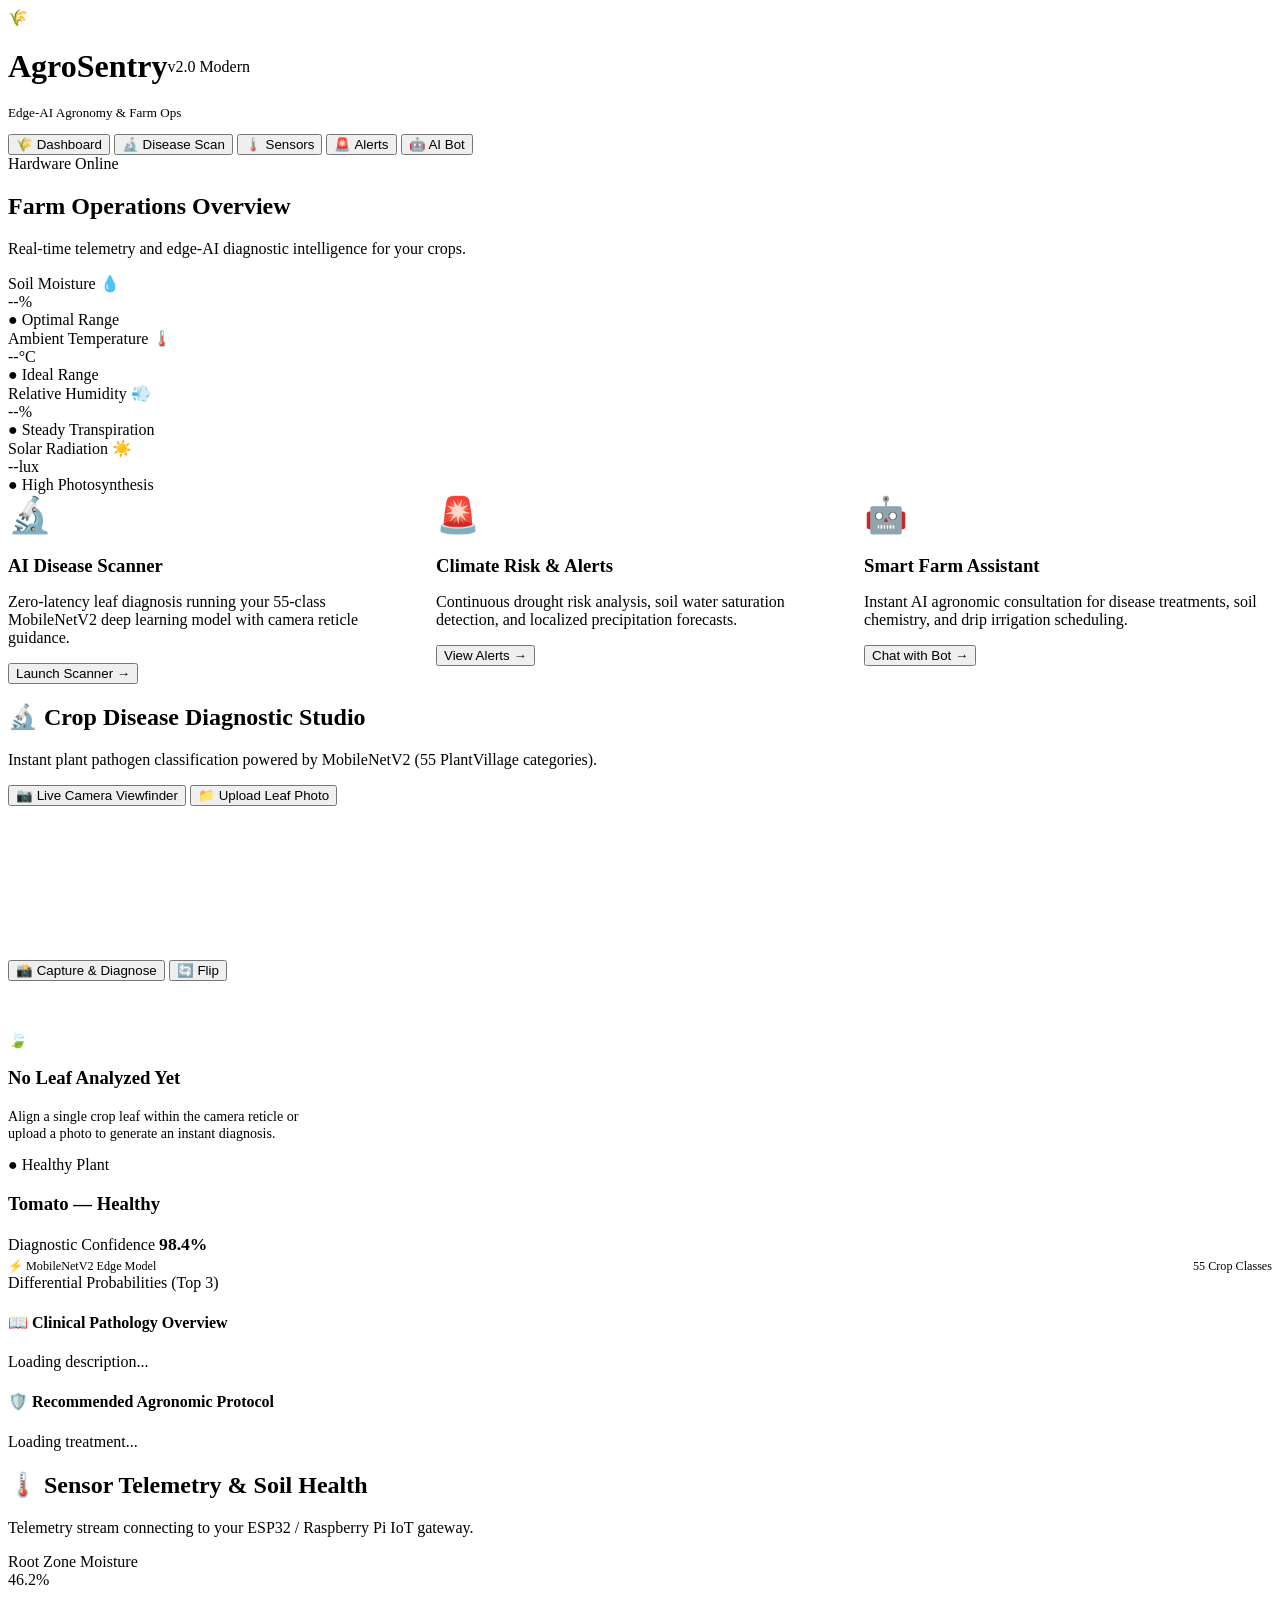
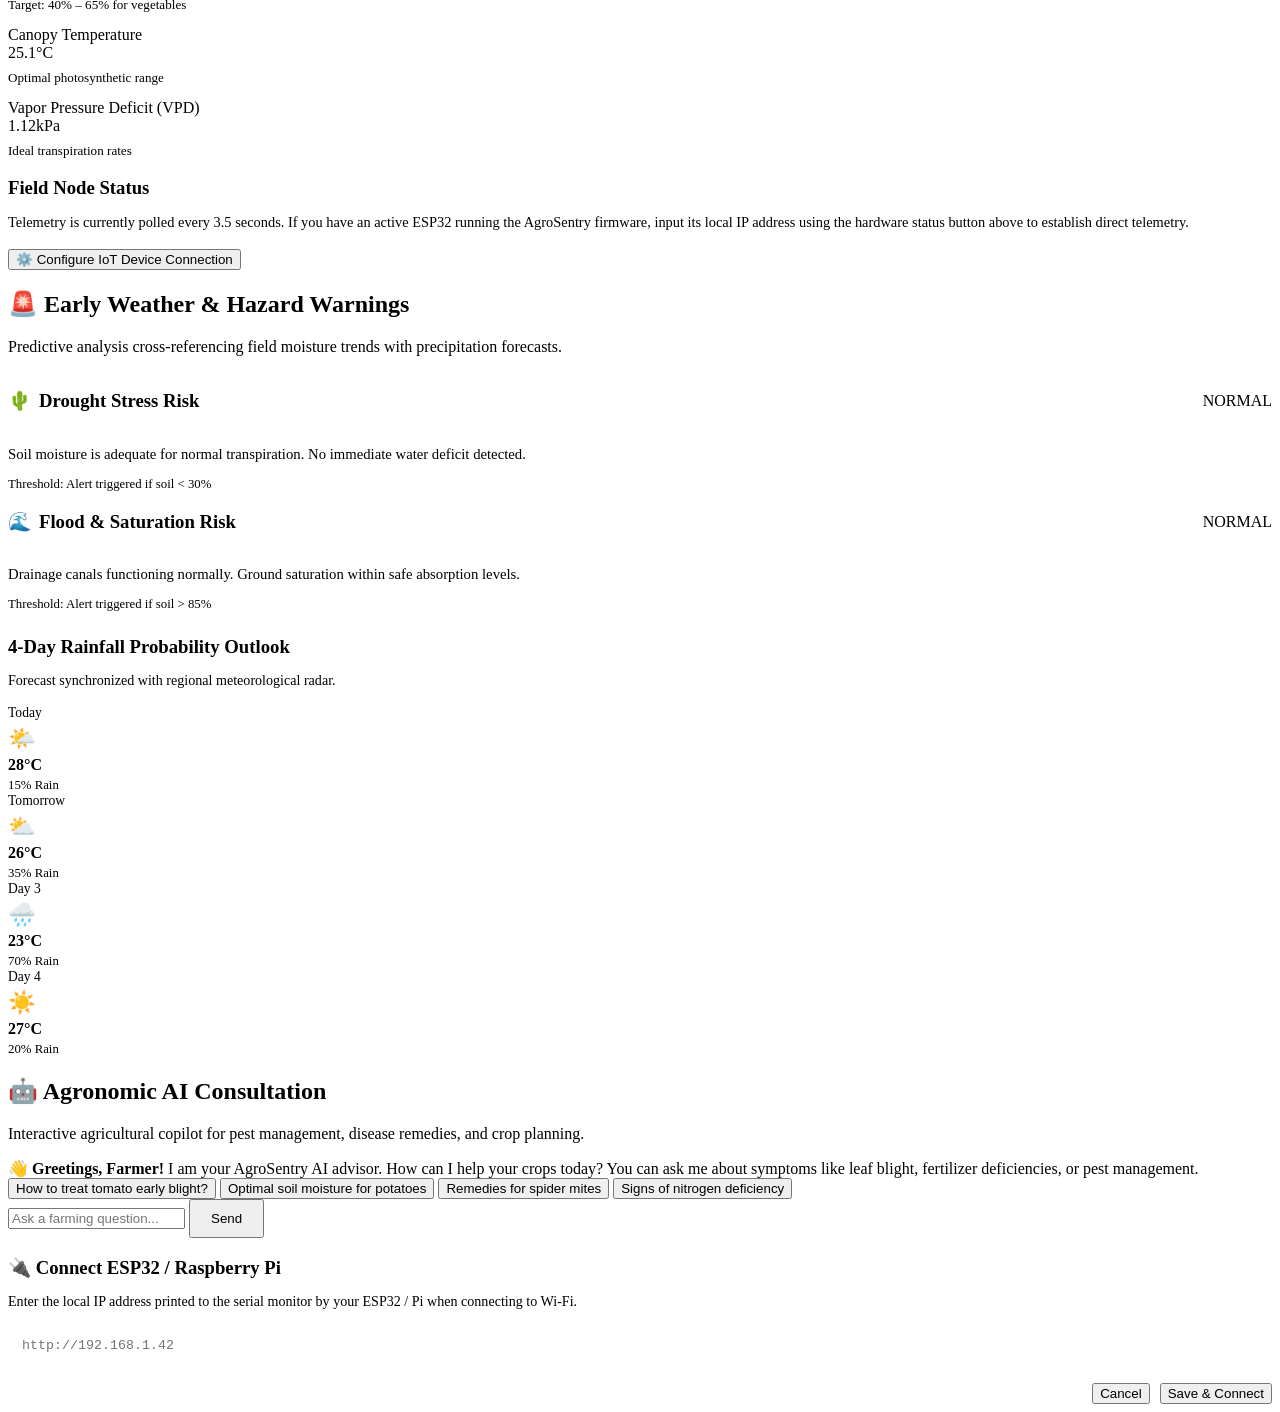
==== index.html @ e700a15b "Add files via upload" ====
<!DOCTYPE html>
<html lang="en">
<head>
  <meta charset="UTF-8">
  <meta name="viewport" content="width=device-width, initial-scale=1.0">
  <title>AgroSentry — Modern Smart Farm & Disease Detection Platform</title>
  <link rel="stylesheet" href="/static/css/style.css">
  <link rel="icon" href="data:image/svg+xml,<svg xmlns=%22http://www.w3.org/2000/svg%22 viewBox=%220%22%20%22100%22%20%22100%22><text y=%22.9em%22 font-size=%2290%22>🌾</text></svg>">
</head>
<body>
  <div class="app-container">
    <!-- Top Header & Navigation -->
    <header class="top-header">
      <div class="brand-wrapper">
        <div class="brand-icon">🌾</div>
        <div>
          <div style="display: flex; align-items: center;">
            <h1 class="brand-title">AgroSentry</h1>
            <span class="brand-badge">v2.0 Modern</span>
          </div>
          <p style="font-size: 0.82rem; margin-top: -2px;">Edge-AI Agronomy & Farm Ops</p>
        </div>
      </div>

      <!-- Navigation Pill Bar -->
      <nav class="nav-pill-bar" aria-label="Main Navigation">
        <button class="nav-btn active" data-view="dashboard"><span>🌾</span> Dashboard</button>
        <button class="nav-btn" data-view="scanner"><span>🔬</span> Disease Scan</button>
        <button class="nav-btn" data-view="sensors"><span>🌡️</span> Sensors</button>
        <button class="nav-btn" data-view="alerts"><span>🚨</span> Alerts</button>
        <button class="nav-btn" data-view="assistant"><span>🤖</span> AI Bot</button>
      </nav>

      <!-- Hardware Status Pill -->
      <div class="device-pill" id="deviceStatusPill" title="Click to configure ESP32 / Pi IP">
        <div class="status-dot" id="deviceDot"></div>
        <span id="deviceText">Hardware Online</span>
      </div>
    </header>

    <!-- ================= VIEW: DASHBOARD ================= -->
    <main id="view-dashboard" class="view-section active">
      <div class="section-header">
        <h2>Farm Operations Overview</h2>
        <p>Real-time telemetry and edge-AI diagnostic intelligence for your crops.</p>
      </div>

      <!-- Telemetry Strip -->
      <div class="metric-grid">
        <div class="metric-card">
          <div class="metric-header">
            <span class="metric-title">Soil Moisture</span>
            <span class="metric-icon">💧</span>
          </div>
          <div class="metric-value"><span id="valMoisture">--</span><span class="metric-unit">%</span></div>
          <div class="metric-badge badge-optimal" id="badgeMoisture">● Optimal Range</div>
        </div>

        <div class="metric-card">
          <div class="metric-header">
            <span class="metric-title">Ambient Temperature</span>
            <span class="metric-icon">🌡️</span>
          </div>
          <div class="metric-value"><span id="valTemp">--</span><span class="metric-unit">°C</span></div>
          <div class="metric-badge badge-optimal" id="badgeTemp">● Ideal Range</div>
        </div>

        <div class="metric-card">
          <div class="metric-header">
            <span class="metric-title">Relative Humidity</span>
            <span class="metric-icon">💨</span>
          </div>
          <div class="metric-value"><span id="valHumidity">--</span><span class="metric-unit">%</span></div>
          <div class="metric-badge badge-optimal">● Steady Transpiration</div>
        </div>

        <div class="metric-card">
          <div class="metric-header">
            <span class="metric-title">Solar Radiation</span>
            <span class="metric-icon">☀️</span>
          </div>
          <div class="metric-value"><span id="valLight">--</span><span class="metric-unit">lux</span></div>
          <div class="metric-badge badge-optimal">● High Photosynthesis</div>
        </div>
      </div>

      <!-- Fast Action Feature Panels -->
      <div style="display: grid; grid-template-columns: repeat(auto-fit, minmax(320px, 1fr)); gap: 20px;">
        <div class="glass-panel" style="cursor: pointer;" data-goto="scanner">
          <div style="font-size: 2.2rem; margin-bottom: 12px;">🔬</div>
          <h3 style="margin-bottom: 8px;">AI Disease Scanner</h3>
          <p style="margin-bottom: 16px;">Zero-latency leaf diagnosis running your 55-class MobileNetV2 deep learning model with camera reticle guidance.</p>
          <button class="btn btn-primary">Launch Scanner →</button>
        </div>

        <div class="glass-panel" style="cursor: pointer;" data-goto="alerts">
          <div style="font-size: 2.2rem; margin-bottom: 12px;">🚨</div>
          <h3 style="margin-bottom: 8px;">Climate Risk & Alerts</h3>
          <p style="margin-bottom: 16px;">Continuous drought risk analysis, soil water saturation detection, and localized precipitation forecasts.</p>
          <button class="btn btn-secondary">View Alerts →</button>
        </div>

        <div class="glass-panel" style="cursor: pointer;" data-goto="assistant">
          <div style="font-size: 2.2rem; margin-bottom: 12px;">🤖</div>
          <h3 style="margin-bottom: 8px;">Smart Farm Assistant</h3>
          <p style="margin-bottom: 16px;">Instant AI agronomic consultation for disease treatments, soil chemistry, and drip irrigation scheduling.</p>
          <button class="btn btn-secondary">Chat with Bot →</button>
        </div>
      </div>
    </main>

    <!-- ================= VIEW: DISEASE SCANNER ================= -->
    <section id="view-scanner" class="view-section">
      <div class="section-header">
        <h2>🔬 Crop Disease Diagnostic Studio</h2>
        <p>Instant plant pathogen classification powered by MobileNetV2 (55 PlantVillage categories).</p>
      </div>

      <div class="scanner-container">
        <!-- Input Panel (Camera or Upload) -->
        <div class="glass-panel" style="position: relative;">
          <!-- Sub Navigation (Camera vs Upload) -->
          <div class="sub-tabs">
            <button class="sub-tab-btn active" id="tabCameraBtn"><span>📷</span> Live Camera Viewfinder</button>
            <button class="sub-tab-btn" id="tabUploadBtn"><span>📁</span> Upload Leaf Photo</button>
          </div>

          <!-- Mode 1: WebRTC Live Camera -->
          <div id="cameraMode">
            <div class="camera-box">
              <video id="cameraVideo" playsinline autoplay muted></video>
              <div class="camera-overlay">
                <div class="reticle-frame">
                  <div class="scan-line"></div>
                </div>
              </div>
            </div>
            <div class="camera-controls">
              <button class="btn btn-primary" id="snapBtn" style="flex: 2;">
                <span>📸</span> Capture & Diagnose
              </button>
              <button class="btn btn-secondary" id="switchCamBtn" title="Flip Camera">
                <span>🔄</span> Flip
              </button>
            </div>
          </div>

          <!-- Mode 2: File Upload -->
          <div id="uploadMode" style="display: none;">
            <div class="drop-zone" id="dropZone">
              <span class="drop-zone-icon">🌱</span>
              <h4 style="margin-bottom: 6px;">Drag & Drop leaf photo here</h4>
              <p style="font-size: 0.88rem;">or click to browse JPG, PNG, WEBP files</p>
              <input type="file" id="fileInput" accept="image/*" style="display: none;">
            </div>

            <div class="preview-box" id="previewBox">
              <img id="previewImg" alt="Selected leaf preview">
            </div>

            <div class="camera-controls" style="margin-top: 14px;">
              <button class="btn btn-primary" id="analyzeUploadBtn" style="flex: 2;">
                <span>🔍</span> Analyze Leaf
              </button>
              <button class="btn btn-secondary" id="clearUploadBtn">
                <span>✕</span> Clear
              </button>
            </div>
          </div>

          <!-- Processing Spinner Overlay -->
          <div class="spinner-overlay" id="scannerSpinner">
            <div class="loader-ring"></div>
            <p id="spinnerText" style="color: #ffffff; font-weight: 600; font-size: 0.95rem;">Analyzing Leaf...</p>
          </div>
        </div>

        <!-- Output / Diagnosis Results Panel -->
        <div class="glass-panel" id="resultsPanel">
          <!-- Placeholder when no image analyzed -->
          <div class="result-placeholder" id="resultPlaceholder">
            <div class="result-placeholder-icon">🍃</div>
            <h3>No Leaf Analyzed Yet</h3>
            <p style="max-width: 320px; font-size: 0.88rem; margin-top: 6px;">
              Align a single crop leaf within the camera reticle or upload a photo to generate an instant diagnosis.
            </p>
          </div>

          <!-- Populated Results -->
          <div class="result-content" id="resultContent">
            <div id="resultBadge" class="result-badge badge-optimal">
              <span>●</span> Healthy Plant
            </div>

            <h3 class="result-title" id="resultTitle">Tomato — Healthy</h3>

            <!-- Confidence Meter -->
            <div class="confidence-container">
              <div class="confidence-header">
                <span style="font-weight: 500;">Diagnostic Confidence</span>
                <strong id="resultConfidence" style="font-family: 'Space Grotesk'; font-size: 1.1rem; color: var(--cyan);">98.4%</strong>
              </div>
              <div class="progress-track">
                <div class="progress-fill healthy" id="progressFill"></div>
              </div>
              <div style="display: flex; justify-content: space-between; font-size: 0.76rem; color: var(--text-lo); margin-top: 4px;">
                <span id="inferenceBadge">⚡ MobileNetV2 Edge Model</span>
                <span>55 Crop Classes</span>
              </div>
            </div>

            <!-- Differential Diagnoses Ranking -->
            <div class="ranking-list">
              <div class="ranking-title">Differential Probabilities (Top 3)</div>
              <div id="rankingContainer"></div>
            </div>

            <!-- Clinical Pathology Description -->
            <div class="advice-box" style="border-left-color: var(--cyan);">
              <h4><span>📖</span> Clinical Pathology Overview</h4>
              <p id="clinicalDescription">Loading description...</p>
            </div>

            <!-- Agronomic Treatment Plan -->
            <div class="advice-box" style="border-left-color: var(--green);">
              <h4><span>🛡️</span> Recommended Agronomic Protocol</h4>
              <p id="agronomicTreatment">Loading treatment...</p>
            </div>
          </div>
        </div>
      </div>
    </section>

    <!-- ================= VIEW: SENSORS ================= -->
    <section id="view-sensors" class="view-section">
      <div class="section-header">
        <h2>🌡️ Sensor Telemetry & Soil Health</h2>
        <p>Telemetry stream connecting to your ESP32 / Raspberry Pi IoT gateway.</p>
      </div>

      <div class="metric-grid">
        <div class="metric-card">
          <span class="metric-title">Root Zone Moisture</span>
          <div class="metric-value">46.2<span class="metric-unit">%</span></div>
          <p style="font-size: 0.82rem; margin-top: 8px;">Target: 40% – 65% for vegetables</p>
        </div>
        <div class="metric-card">
          <span class="metric-title">Canopy Temperature</span>
          <div class="metric-value">25.1<span class="metric-unit">°C</span></div>
          <p style="font-size: 0.82rem; margin-top: 8px;">Optimal photosynthetic range</p>
        </div>
        <div class="metric-card">
          <span class="metric-title">Vapor Pressure Deficit (VPD)</span>
          <div class="metric-value">1.12<span class="metric-unit">kPa</span></div>
          <p style="font-size: 0.82rem; margin-top: 8px;">Ideal transpiration rates</p>
        </div>
      </div>

      <div class="glass-panel">
        <h3 style="margin-bottom: 12px;">Field Node Status</h3>
        <p style="font-size: 0.9rem; margin-bottom: 18px;">
          Telemetry is currently polled every 3.5 seconds. If you have an active ESP32 running the AgroSentry firmware, 
          input its local IP address using the hardware status button above to establish direct telemetry.
        </p>
        <button class="btn btn-secondary" onclick="document.getElementById('deviceModal').classList.add('active')">
          ⚙️ Configure IoT Device Connection
        </button>
      </div>
    </section>

    <!-- ================= VIEW: ALERTS ================= -->
    <section id="view-alerts" class="view-section">
      <div class="section-header">
        <h2>🚨 Early Weather & Hazard Warnings</h2>
        <p>Predictive analysis cross-referencing field moisture trends with precipitation forecasts.</p>
      </div>

      <div class="alert-grid">
        <!-- Drought Card -->
        <div class="alert-card normal" id="droughtCard">
          <div style="display: flex; justify-content: space-between; align-items: center; margin-bottom: 12px;">
            <h3 style="display: flex; align-items: center; gap: 8px;"><span>🌵</span> Drought Stress Risk</h3>
            <span class="metric-badge badge-optimal" id="droughtBadge">NORMAL</span>
          </div>
          <p id="droughtDesc" style="font-size: 0.92rem; margin-bottom: 14px;">
            Soil moisture is adequate for normal transpiration. No immediate water deficit detected.
          </p>
          <div style="font-size: 0.8rem; color: var(--text-lo);">Threshold: Alert triggered if soil &lt; 30%</div>
        </div>

        <!-- Flood Card -->
        <div class="alert-card normal" id="floodCard">
          <div style="display: flex; justify-content: space-between; align-items: center; margin-bottom: 12px;">
            <h3 style="display: flex; align-items: center; gap: 8px;"><span>🌊</span> Flood & Saturation Risk</h3>
            <span class="metric-badge badge-optimal" id="floodBadge">NORMAL</span>
          </div>
          <p id="floodDesc" style="font-size: 0.92rem; margin-bottom: 14px;">
            Drainage canals functioning normally. Ground saturation within safe absorption levels.
          </p>
          <div style="font-size: 0.8rem; color: var(--text-lo);">Threshold: Alert triggered if soil &gt; 85%</div>
        </div>
      </div>

      <div class="glass-panel" style="margin-top: 24px;">
        <h3 style="margin-bottom: 8px;">4-Day Rainfall Probability Outlook</h3>
        <p style="font-size: 0.88rem; margin-bottom: 16px;">Forecast synchronized with regional meteorological radar.</p>
        
        <div class="forecast-strip">
          <div class="forecast-item">
            <div style="font-size: 0.85rem; color: var(--text-lo);">Today</div>
            <div style="font-size: 1.4rem; margin: 4px 0;">🌤️</div>
            <strong style="color: var(--text-hi);">28°C</strong>
            <div style="font-size: 0.8rem; color: var(--cyan); margin-top: 4px;">15% Rain</div>
          </div>
          <div class="forecast-item">
            <div style="font-size: 0.85rem; color: var(--text-lo);">Tomorrow</div>
            <div style="font-size: 1.4rem; margin: 4px 0;">⛅</div>
            <strong style="color: var(--text-hi);">26°C</strong>
            <div style="font-size: 0.8rem; color: var(--cyan); margin-top: 4px;">35% Rain</div>
          </div>
          <div class="forecast-item">
            <div style="font-size: 0.85rem; color: var(--text-lo);">Day 3</div>
            <div style="font-size: 1.4rem; margin: 4px 0;">🌧️</div>
            <strong style="color: var(--text-hi);">23°C</strong>
            <div style="font-size: 0.8rem; color: var(--rose); margin-top: 4px;">70% Rain</div>
          </div>
          <div class="forecast-item">
            <div style="font-size: 0.85rem; color: var(--text-lo);">Day 4</div>
            <div style="font-size: 1.4rem; margin: 4px 0;">☀️</div>
            <strong style="color: var(--text-hi);">27°C</strong>
            <div style="font-size: 0.8rem; color: var(--cyan); margin-top: 4px;">20% Rain</div>
          </div>
        </div>
      </div>
    </section>

    <!-- ================= VIEW: AI ASSISTANT ================= -->
    <section id="view-assistant" class="view-section">
      <div class="section-header">
        <h2>🤖 Agronomic AI Consultation</h2>
        <p>Interactive agricultural copilot for pest management, disease remedies, and crop planning.</p>
      </div>

      <div class="glass-panel" style="padding: 0; overflow: hidden;">
        <div class="chat-window">
          <div class="chat-messages" id="chatMessages">
            <div class="chat-bubble bot">
              👋 <strong>Greetings, Farmer!</strong> I am your AgroSentry AI advisor. How can I help your crops today? 
              You can ask me about symptoms like leaf blight, fertilizer deficiencies, or pest management.
            </div>
          </div>

          <!-- Quick Suggestion Chips -->
          <div class="chat-chips">
            <button class="chat-chip">How to treat tomato early blight?</button>
            <button class="chat-chip">Optimal soil moisture for potatoes</button>
            <button class="chat-chip">Remedies for spider mites</button>
            <button class="chat-chip">Signs of nitrogen deficiency</button>
          </div>

          <!-- Input Bar -->
          <div class="chat-input-bar">
            <input type="text" class="chat-input" id="chatInput" placeholder="Ask a farming question..." autocomplete="off">
            <button class="btn btn-primary" id="sendChatBtn" style="padding: 10px 20px;">Send</button>
          </div>
        </div>
      </div>
    </section>
  </div>

  <!-- Hardware Modal -->
  <div class="modal-backdrop" id="deviceModal">
    <div class="modal-card">
      <h3 style="margin-bottom: 8px;">🔌 Connect ESP32 / Raspberry Pi</h3>
      <p style="font-size: 0.88rem; margin-bottom: 18px;">
        Enter the local IP address printed to the serial monitor by your ESP32 / Pi when connecting to Wi-Fi.
      </p>
      <input type="text" id="deviceIpInput" placeholder="http://192.168.1.42" style="width: 100%; background: rgba(255,255,255,0.06); border: 1px solid var(--border); border-radius: var(--radius-sm); padding: 10px 14px; color: #fff; font-family: monospace; margin-bottom: 20px; outline: none;">
      <div style="display: flex; justify-content: flex-end; gap: 10px;">
        <button class="btn btn-secondary" id="closeDeviceBtn">Cancel</button>
        <button class="btn btn-primary" id="saveDeviceBtn">Save & Connect</button>
      </div>
    </div>
  </div>

  <!-- Hidden canvas for client-side camera image capture -->
  <canvas id="snapshotCanvas" style="display: none;"></canvas>

  <script src="/static/js/camera.js"></script>
  <script src="/static/js/app.js"></script>
</body>
</html>
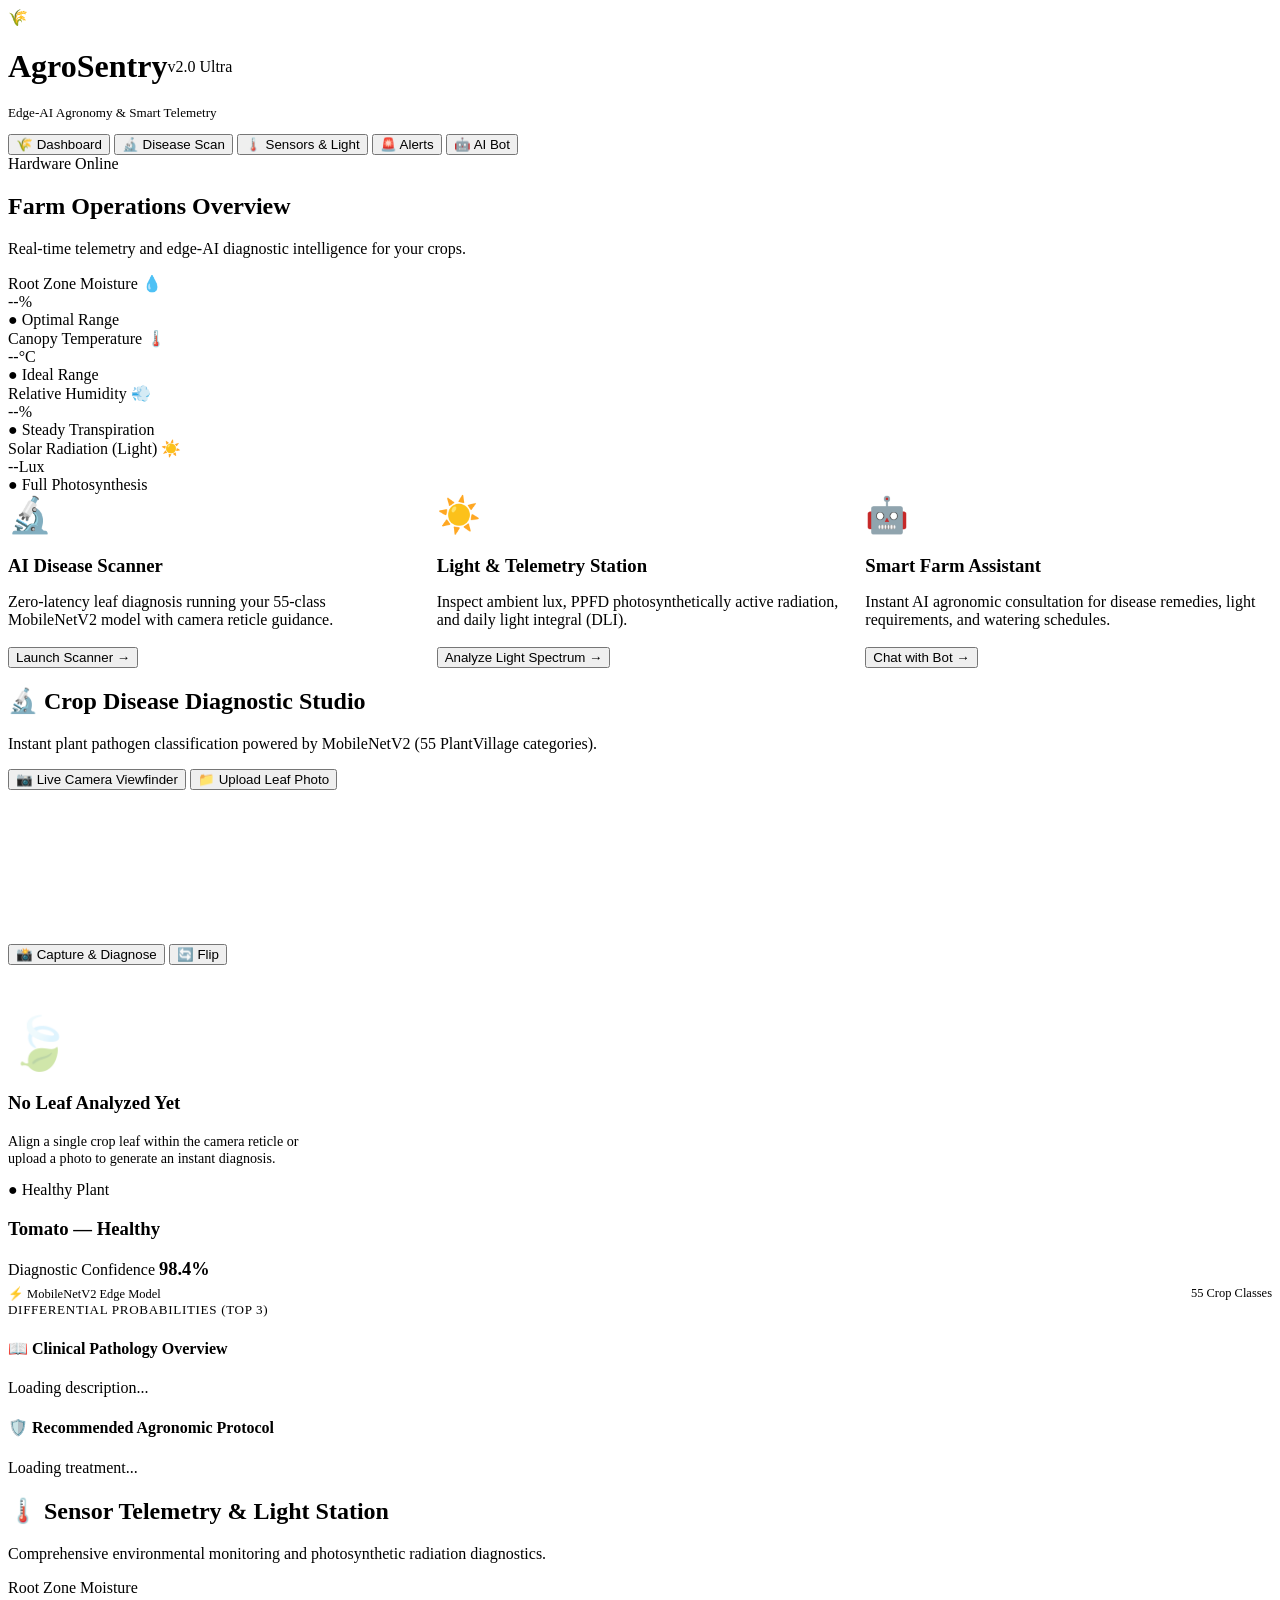
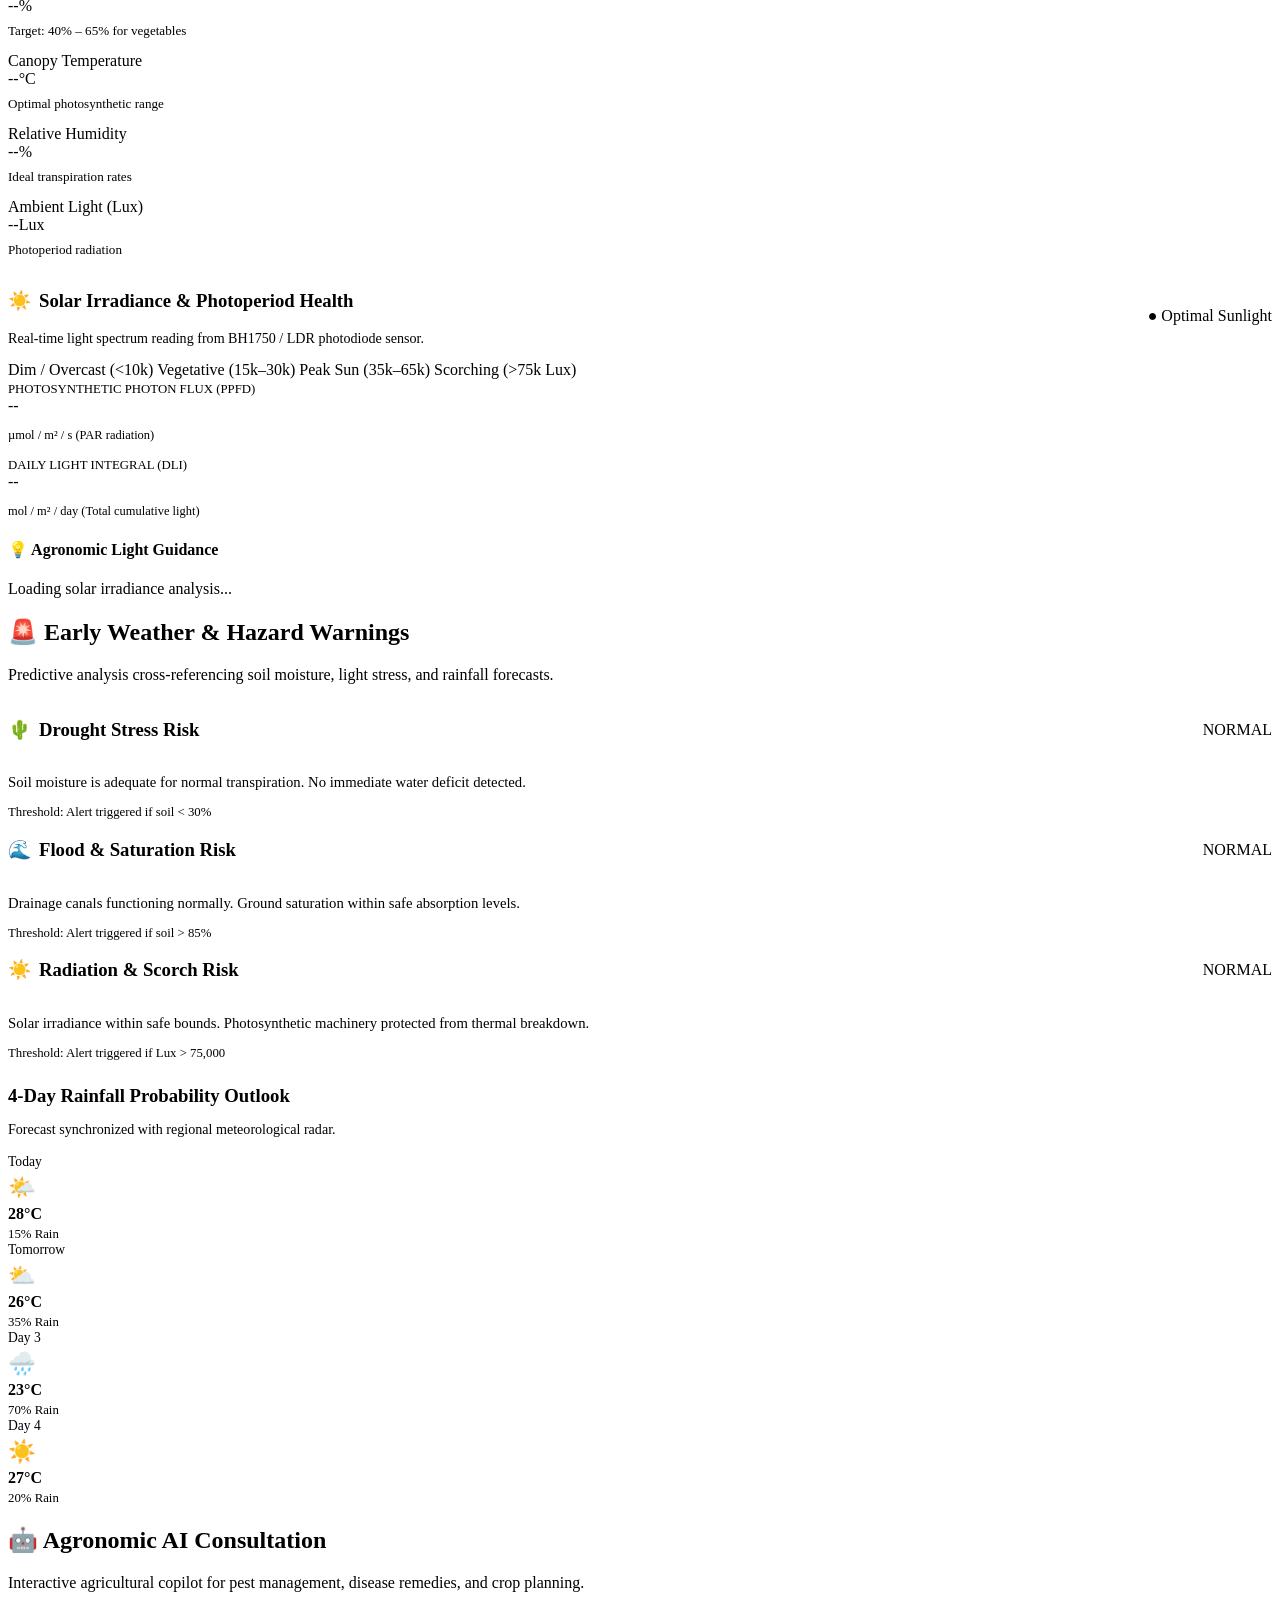
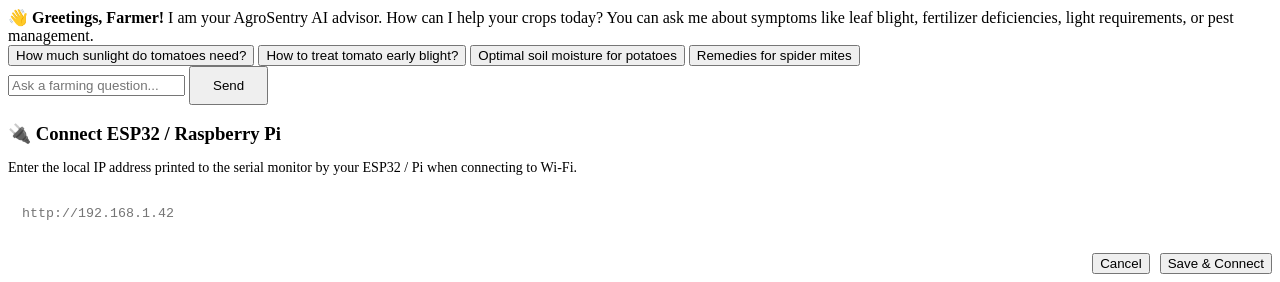
==== commit f36d4689: "Add files via upload" ====
--- a/index.html
+++ b/index.html
@@ -3,30 +3,31 @@
 <head>
   <meta charset="UTF-8">
   <meta name="viewport" content="width=device-width, initial-scale=1.0">
-  <title>AgroSentry — Modern Smart Farm & Disease Detection Platform</title>
+  <title>AgroSentry — Modern Smart Farm & Edge-AI Disease Studio</title>
   <link rel="stylesheet" href="/static/css/style.css">
   <link rel="icon" href="data:image/svg+xml,<svg xmlns=%22http://www.w3.org/2000/svg%22 viewBox=%220%22%20%22100%22%20%22100%22><text y=%22.9em%22 font-size=%2290%22>🌾</text></svg>">
 </head>
 <body>
   <div class="app-container">
-    <!-- Top Header & Navigation -->
+    <!-- Top Header & Liquid Pill Navigation -->
     <header class="top-header">
       <div class="brand-wrapper">
         <div class="brand-icon">🌾</div>
         <div>
           <div style="display: flex; align-items: center;">
             <h1 class="brand-title">AgroSentry</h1>
-            <span class="brand-badge">v2.0 Modern</span>
-          </div>
-          <p style="font-size: 0.82rem; margin-top: -2px;">Edge-AI Agronomy & Farm Ops</p>
-        </div>
-      </div>
-
-      <!-- Navigation Pill Bar -->
-      <nav class="nav-pill-bar" aria-label="Main Navigation">
+            <span class="brand-badge">v2.0 Ultra</span>
+          </div>
+          <p style="font-size: 0.82rem; margin-top: -2px;">Edge-AI Agronomy & Smart Telemetry</p>
+        </div>
+      </div>
+
+      <!-- Liquid Navigation Pill Bar -->
+      <nav class="nav-pill-bar" id="navPillBar" aria-label="Main Navigation">
+        <div class="nav-indicator" id="navIndicator"></div>
         <button class="nav-btn active" data-view="dashboard"><span>🌾</span> Dashboard</button>
         <button class="nav-btn" data-view="scanner"><span>🔬</span> Disease Scan</button>
-        <button class="nav-btn" data-view="sensors"><span>🌡️</span> Sensors</button>
+        <button class="nav-btn" data-view="sensors"><span>🌡️</span> Sensors & Light</button>
         <button class="nav-btn" data-view="alerts"><span>🚨</span> Alerts</button>
         <button class="nav-btn" data-view="assistant"><span>🤖</span> AI Bot</button>
       </nav>
@@ -45,11 +46,11 @@
         <p>Real-time telemetry and edge-AI diagnostic intelligence for your crops.</p>
       </div>
 
-      <!-- Telemetry Strip -->
+      <!-- Telemetry Strip (Now with Dedicated Light Sensor) -->
       <div class="metric-grid">
         <div class="metric-card">
           <div class="metric-header">
-            <span class="metric-title">Soil Moisture</span>
+            <span class="metric-title">Root Zone Moisture</span>
             <span class="metric-icon">💧</span>
           </div>
           <div class="metric-value"><span id="valMoisture">--</span><span class="metric-unit">%</span></div>
@@ -58,7 +59,7 @@
 
         <div class="metric-card">
           <div class="metric-header">
-            <span class="metric-title">Ambient Temperature</span>
+            <span class="metric-title">Canopy Temperature</span>
             <span class="metric-icon">🌡️</span>
           </div>
           <div class="metric-value"><span id="valTemp">--</span><span class="metric-unit">°C</span></div>
@@ -74,36 +75,37 @@
           <div class="metric-badge badge-optimal">● Steady Transpiration</div>
         </div>
 
-        <div class="metric-card">
+        <!-- Dedicated Solar Irradiance / Light Sensor Metric -->
+        <div class="metric-card solar-card">
           <div class="metric-header">
-            <span class="metric-title">Solar Radiation</span>
+            <span class="metric-title">Solar Radiation (Light)</span>
             <span class="metric-icon">☀️</span>
           </div>
-          <div class="metric-value"><span id="valLight">--</span><span class="metric-unit">lux</span></div>
-          <div class="metric-badge badge-optimal">● High Photosynthesis</div>
+          <div class="metric-value"><span id="valLight">--</span><span class="metric-unit">Lux</span></div>
+          <div class="metric-badge badge-solar" id="badgeLight">● Full Photosynthesis</div>
         </div>
       </div>
 
       <!-- Fast Action Feature Panels -->
-      <div style="display: grid; grid-template-columns: repeat(auto-fit, minmax(320px, 1fr)); gap: 20px;">
+      <div style="display: grid; grid-template-columns: repeat(auto-fit, minmax(320px, 1fr)); gap: 22px;">
         <div class="glass-panel" style="cursor: pointer;" data-goto="scanner">
           <div style="font-size: 2.2rem; margin-bottom: 12px;">🔬</div>
           <h3 style="margin-bottom: 8px;">AI Disease Scanner</h3>
-          <p style="margin-bottom: 16px;">Zero-latency leaf diagnosis running your 55-class MobileNetV2 deep learning model with camera reticle guidance.</p>
+          <p style="margin-bottom: 18px;">Zero-latency leaf diagnosis running your 55-class MobileNetV2 model with camera reticle guidance.</p>
           <button class="btn btn-primary">Launch Scanner →</button>
         </div>
 
-        <div class="glass-panel" style="cursor: pointer;" data-goto="alerts">
-          <div style="font-size: 2.2rem; margin-bottom: 12px;">🚨</div>
-          <h3 style="margin-bottom: 8px;">Climate Risk & Alerts</h3>
-          <p style="margin-bottom: 16px;">Continuous drought risk analysis, soil water saturation detection, and localized precipitation forecasts.</p>
-          <button class="btn btn-secondary">View Alerts →</button>
+        <div class="glass-panel" style="cursor: pointer;" data-goto="sensors">
+          <div style="font-size: 2.2rem; margin-bottom: 12px;">☀️</div>
+          <h3 style="margin-bottom: 8px;">Light & Telemetry Station</h3>
+          <p style="margin-bottom: 18px;">Inspect ambient lux, PPFD photosynthetically active radiation, and daily light integral (DLI).</p>
+          <button class="btn btn-secondary">Analyze Light Spectrum →</button>
         </div>
 
         <div class="glass-panel" style="cursor: pointer;" data-goto="assistant">
           <div style="font-size: 2.2rem; margin-bottom: 12px;">🤖</div>
           <h3 style="margin-bottom: 8px;">Smart Farm Assistant</h3>
-          <p style="margin-bottom: 16px;">Instant AI agronomic consultation for disease treatments, soil chemistry, and drip irrigation scheduling.</p>
+          <p style="margin-bottom: 18px;">Instant AI agronomic consultation for disease remedies, light requirements, and watering schedules.</p>
           <button class="btn btn-secondary">Chat with Bot →</button>
         </div>
       </div>
@@ -119,8 +121,9 @@
       <div class="scanner-container">
         <!-- Input Panel (Camera or Upload) -->
         <div class="glass-panel" style="position: relative;">
-          <!-- Sub Navigation (Camera vs Upload) -->
-          <div class="sub-tabs">
+          <!-- Liquid Sub-Tabs -->
+          <div class="sub-tabs" id="subTabsBar">
+            <div class="sub-tab-indicator" id="subTabIndicator"></div>
             <button class="sub-tab-btn active" id="tabCameraBtn"><span>📷</span> Live Camera Viewfinder</button>
             <button class="sub-tab-btn" id="tabUploadBtn"><span>📁</span> Upload Leaf Photo</button>
           </div>
@@ -148,7 +151,7 @@
           <!-- Mode 2: File Upload -->
           <div id="uploadMode" style="display: none;">
             <div class="drop-zone" id="dropZone">
-              <span class="drop-zone-icon">🌱</span>
+              <span style="font-size: 3rem; margin-bottom: 12px; display: block;">🌱</span>
               <h4 style="margin-bottom: 6px;">Drag & Drop leaf photo here</h4>
               <p style="font-size: 0.88rem;">or click to browse JPG, PNG, WEBP files</p>
               <input type="file" id="fileInput" accept="image/*" style="display: none;">
@@ -158,7 +161,7 @@
               <img id="previewImg" alt="Selected leaf preview">
             </div>
 
-            <div class="camera-controls" style="margin-top: 14px;">
+            <div class="camera-controls" style="margin-top: 16px;">
               <button class="btn btn-primary" id="analyzeUploadBtn" style="flex: 2;">
                 <span>🔍</span> Analyze Leaf
               </button>
@@ -179,9 +182,9 @@
         <div class="glass-panel" id="resultsPanel">
           <!-- Placeholder when no image analyzed -->
           <div class="result-placeholder" id="resultPlaceholder">
-            <div class="result-placeholder-icon">🍃</div>
+            <div style="font-size: 3.2rem; margin-bottom: 12px; opacity: 0.4;">🍃</div>
             <h3>No Leaf Analyzed Yet</h3>
-            <p style="max-width: 320px; font-size: 0.88rem; margin-top: 6px;">
+            <p style="max-width: 320px; font-size: 0.88rem; margin-top: 8px;">
               Align a single crop leaf within the camera reticle or upload a photo to generate an instant diagnosis.
             </p>
           </div>
@@ -198,12 +201,12 @@
             <div class="confidence-container">
               <div class="confidence-header">
                 <span style="font-weight: 500;">Diagnostic Confidence</span>
-                <strong id="resultConfidence" style="font-family: 'Space Grotesk'; font-size: 1.1rem; color: var(--cyan);">98.4%</strong>
+                <strong id="resultConfidence" style="font-family: 'Space Grotesk'; font-size: 1.15rem; color: var(--cyan);">98.4%</strong>
               </div>
               <div class="progress-track">
                 <div class="progress-fill healthy" id="progressFill"></div>
               </div>
-              <div style="display: flex; justify-content: space-between; font-size: 0.76rem; color: var(--text-lo); margin-top: 4px;">
+              <div style="display: flex; justify-content: space-between; font-size: 0.78rem; color: var(--text-lo); margin-top: 6px;">
                 <span id="inferenceBadge">⚡ MobileNetV2 Edge Model</span>
                 <span>55 Crop Classes</span>
               </div>
@@ -211,7 +214,9 @@
 
             <!-- Differential Diagnoses Ranking -->
             <div class="ranking-list">
-              <div class="ranking-title">Differential Probabilities (Top 3)</div>
+              <div style="font-size: 0.82rem; color: var(--text-lo); text-transform: uppercase; letter-spacing: 0.05em; margin-bottom: 8px;">
+                Differential Probabilities (Top 3)
+              </div>
               <div id="rankingContainer"></div>
             </div>
 
@@ -231,40 +236,81 @@
       </div>
     </section>
 
-    <!-- ================= VIEW: SENSORS ================= -->
+    <!-- ================= VIEW: SENSORS & LIGHT ================= -->
     <section id="view-sensors" class="view-section">
       <div class="section-header">
-        <h2>🌡️ Sensor Telemetry & Soil Health</h2>
-        <p>Telemetry stream connecting to your ESP32 / Raspberry Pi IoT gateway.</p>
-      </div>
-
+        <h2>🌡️ Sensor Telemetry & Light Station</h2>
+        <p>Comprehensive environmental monitoring and photosynthetic radiation diagnostics.</p>
+      </div>
+
+      <!-- Quick Metrics -->
       <div class="metric-grid">
         <div class="metric-card">
           <span class="metric-title">Root Zone Moisture</span>
-          <div class="metric-value">46.2<span class="metric-unit">%</span></div>
+          <div class="metric-value"><span id="sensorMoisture">--</span><span class="metric-unit">%</span></div>
           <p style="font-size: 0.82rem; margin-top: 8px;">Target: 40% – 65% for vegetables</p>
         </div>
         <div class="metric-card">
           <span class="metric-title">Canopy Temperature</span>
-          <div class="metric-value">25.1<span class="metric-unit">°C</span></div>
+          <div class="metric-value"><span id="sensorTemp">--</span><span class="metric-unit">°C</span></div>
           <p style="font-size: 0.82rem; margin-top: 8px;">Optimal photosynthetic range</p>
         </div>
         <div class="metric-card">
-          <span class="metric-title">Vapor Pressure Deficit (VPD)</span>
-          <div class="metric-value">1.12<span class="metric-unit">kPa</span></div>
+          <span class="metric-title">Relative Humidity</span>
+          <div class="metric-value"><span id="sensorHumidity">--</span><span class="metric-unit">%</span></div>
           <p style="font-size: 0.82rem; margin-top: 8px;">Ideal transpiration rates</p>
         </div>
-      </div>
-
-      <div class="glass-panel">
-        <h3 style="margin-bottom: 12px;">Field Node Status</h3>
-        <p style="font-size: 0.9rem; margin-bottom: 18px;">
-          Telemetry is currently polled every 3.5 seconds. If you have an active ESP32 running the AgroSentry firmware, 
-          input its local IP address using the hardware status button above to establish direct telemetry.
-        </p>
-        <button class="btn btn-secondary" onclick="document.getElementById('deviceModal').classList.add('active')">
-          ⚙️ Configure IoT Device Connection
-        </button>
+        <div class="metric-card solar-card">
+          <span class="metric-title">Ambient Light (Lux)</span>
+          <div class="metric-value"><span id="sensorLight">--</span><span class="metric-unit">Lux</span></div>
+          <p style="font-size: 0.82rem; margin-top: 8px;">Photoperiod radiation</p>
+        </div>
+      </div>
+
+      <!-- Dedicated Light Sensor Station -->
+      <div class="glass-panel" style="margin-top: 10px;">
+        <div style="display: flex; justify-content: space-between; align-items: center; flex-wrap: wrap; gap: 12px;">
+          <div>
+            <h3 style="display: flex; align-items: center; gap: 8px;">
+              <span>☀️</span> Solar Irradiance & Photoperiod Health
+            </h3>
+            <p style="font-size: 0.88rem; margin-top: 2px;">Real-time light spectrum reading from BH1750 / LDR photodiode sensor.</p>
+          </div>
+          <div class="metric-badge badge-solar" id="lightConditionBadge">● Optimal Sunlight</div>
+        </div>
+
+        <!-- Light Spectrum Bar with Live Needle -->
+        <div class="spectrum-box">
+          <div class="spectrum-track">
+            <div class="spectrum-needle" id="spectrumNeedle" style="left: 55%;"></div>
+          </div>
+          <div class="spectrum-labels">
+            <span>Dim / Overcast (&lt;10k)</span>
+            <span>Vegetative (15k–30k)</span>
+            <span>Peak Sun (35k–65k)</span>
+            <span>Scorching (&gt;75k Lux)</span>
+          </div>
+        </div>
+
+        <!-- Photon & DLI Breakdown -->
+        <div class="photon-stats">
+          <div class="photon-stat-card">
+            <span style="font-size: 0.8rem; color: var(--text-lo); text-transform: uppercase;">Photosynthetic Photon Flux (PPFD)</span>
+            <div class="photon-stat-val" id="valPPFD">--</div>
+            <p style="font-size: 0.78rem;">µmol / m² / s (PAR radiation)</p>
+          </div>
+          <div class="photon-stat-card">
+            <span style="font-size: 0.8rem; color: var(--text-lo); text-transform: uppercase;">Daily Light Integral (DLI)</span>
+            <div class="photon-stat-val" id="valDLI">--</div>
+            <p style="font-size: 0.78rem;">mol / m² / day (Total cumulative light)</p>
+          </div>
+        </div>
+
+        <!-- Agronomic Light Advice -->
+        <div class="advice-box" style="border-left-color: var(--solar); margin-top: 18px;">
+          <h4><span>💡</span> Agronomic Light Guidance</h4>
+          <p id="lightAdvice">Loading solar irradiance analysis...</p>
+        </div>
       </div>
     </section>
 
@@ -272,7 +318,7 @@
     <section id="view-alerts" class="view-section">
       <div class="section-header">
         <h2>🚨 Early Weather & Hazard Warnings</h2>
-        <p>Predictive analysis cross-referencing field moisture trends with precipitation forecasts.</p>
+        <p>Predictive analysis cross-referencing soil moisture, light stress, and rainfall forecasts.</p>
       </div>
 
       <div class="alert-grid">
@@ -298,6 +344,18 @@
             Drainage canals functioning normally. Ground saturation within safe absorption levels.
           </p>
           <div style="font-size: 0.8rem; color: var(--text-lo);">Threshold: Alert triggered if soil &gt; 85%</div>
+        </div>
+
+        <!-- Solar Heat & Leaf Scorch Risk -->
+        <div class="alert-card normal" id="solarCard">
+          <div style="display: flex; justify-content: space-between; align-items: center; margin-bottom: 12px;">
+            <h3 style="display: flex; align-items: center; gap: 8px;"><span>☀️</span> Radiation & Scorch Risk</h3>
+            <span class="metric-badge badge-optimal" id="solarBadge">NORMAL</span>
+          </div>
+          <p id="solarDesc" style="font-size: 0.92rem; margin-bottom: 14px;">
+            Solar irradiance within safe bounds. Photosynthetic machinery protected from thermal breakdown.
+          </p>
+          <div style="font-size: 0.8rem; color: var(--text-lo);">Threshold: Alert triggered if Lux &gt; 75,000</div>
         </div>
       </div>
 
@@ -346,22 +404,22 @@
           <div class="chat-messages" id="chatMessages">
             <div class="chat-bubble bot">
               👋 <strong>Greetings, Farmer!</strong> I am your AgroSentry AI advisor. How can I help your crops today? 
-              You can ask me about symptoms like leaf blight, fertilizer deficiencies, or pest management.
+              You can ask me about symptoms like leaf blight, fertilizer deficiencies, light requirements, or pest management.
             </div>
           </div>
 
           <!-- Quick Suggestion Chips -->
           <div class="chat-chips">
+            <button class="chat-chip">How much sunlight do tomatoes need?</button>
             <button class="chat-chip">How to treat tomato early blight?</button>
             <button class="chat-chip">Optimal soil moisture for potatoes</button>
             <button class="chat-chip">Remedies for spider mites</button>
-            <button class="chat-chip">Signs of nitrogen deficiency</button>
           </div>
 
           <!-- Input Bar -->
           <div class="chat-input-bar">
             <input type="text" class="chat-input" id="chatInput" placeholder="Ask a farming question..." autocomplete="off">
-            <button class="btn btn-primary" id="sendChatBtn" style="padding: 10px 20px;">Send</button>
+            <button class="btn btn-primary" id="sendChatBtn" style="padding: 10px 22px;">Send</button>
           </div>
         </div>
       </div>
@@ -375,7 +433,7 @@
       <p style="font-size: 0.88rem; margin-bottom: 18px;">
         Enter the local IP address printed to the serial monitor by your ESP32 / Pi when connecting to Wi-Fi.
       </p>
-      <input type="text" id="deviceIpInput" placeholder="http://192.168.1.42" style="width: 100%; background: rgba(255,255,255,0.06); border: 1px solid var(--border); border-radius: var(--radius-sm); padding: 10px 14px; color: #fff; font-family: monospace; margin-bottom: 20px; outline: none;">
+      <input type="text" id="deviceIpInput" placeholder="http://192.168.1.42" style="width: 100%; background: rgba(255,255,255,0.06); border: 1px solid var(--border); border-radius: var(--radius-sm); padding: 12px 14px; color: #fff; font-family: monospace; margin-bottom: 20px; outline: none;">
       <div style="display: flex; justify-content: flex-end; gap: 10px;">
         <button class="btn btn-secondary" id="closeDeviceBtn">Cancel</button>
         <button class="btn btn-primary" id="saveDeviceBtn">Save & Connect</button>
